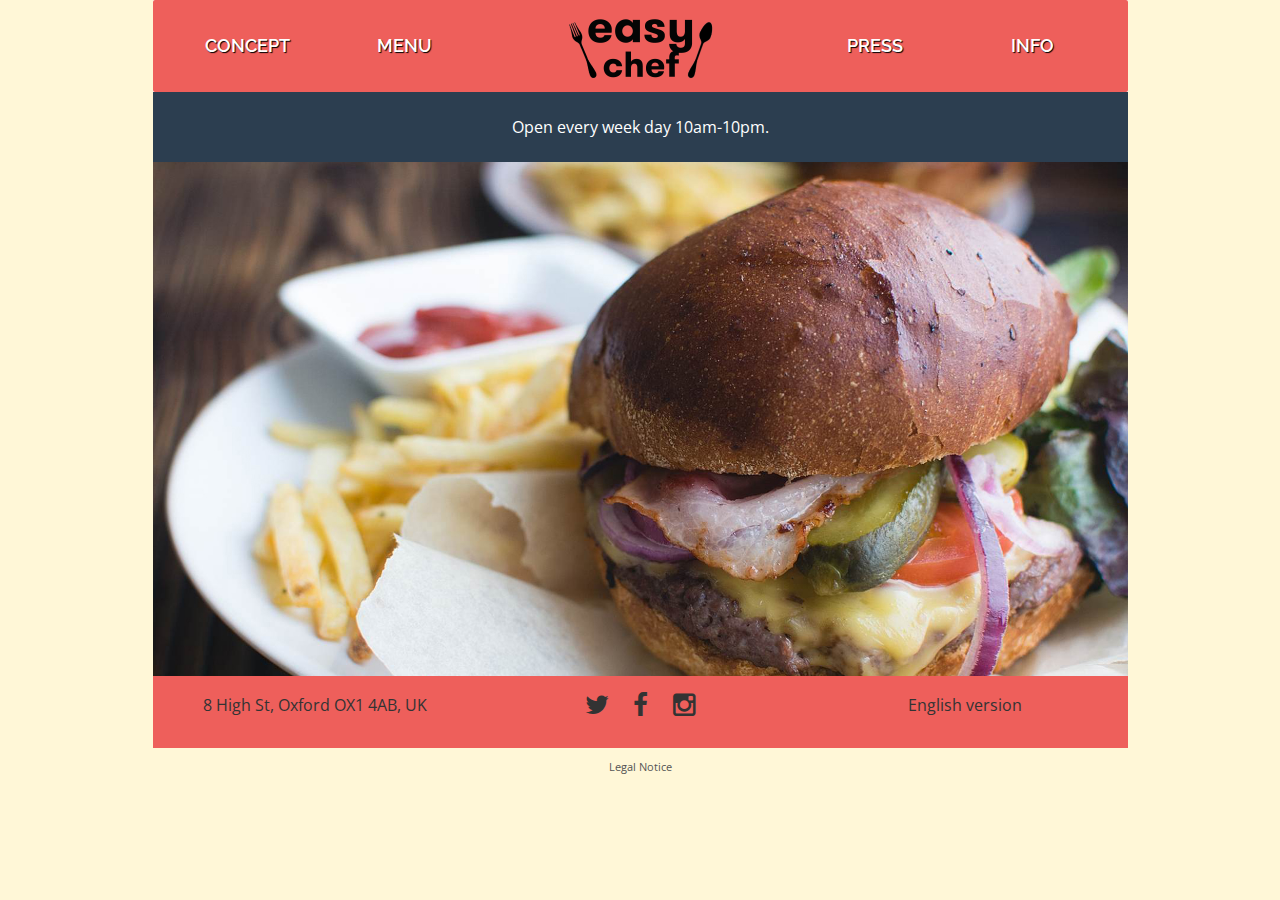
==== index.html @ f5a64a66 "Automated commit at 2016-01-16 16:14:42 UTC by middleman-deploy 1.0.0" ====
<!doctype html>
<html>
  <head>
    <meta charset="utf-8">

    <!-- Always force latest IE rendering engine or request Chrome Frame -->
    <meta content="IE=edge,chrome=1" http-equiv="X-UA-Compatible">

    <!-- For Bootstrap responsiveness -->
    <meta http-equiv="X-UA-Compatible" content="IE=edge">
    <meta name="viewport" content="width=device-width, initial-scale=1">

    <!-- Use title if it's in the page YAML frontmatter -->
    <title>easy chef</title>

    <link href="stylesheets/all.css" rel="stylesheet" type="text/css" />
    <script src="javascripts/all.js" type="text/javascript"></script>

    <!-- HTML5 Shim and Respond.js IE8 support of HTML5 elements and media queries -->
    <!-- Leave those next 4 lines if you care about users using IE8 -->
    <!--[if lt IE 9]>
      <script src="https://oss.maxcdn.com/html5shiv/3.7.2/html5shiv.min.js"></script>
      <script src="https://oss.maxcdn.com/respond/1.4.2/respond.min.js"></script>
    <![endif]-->
  </head>

  <body class="index">

  <div class="container">
    <div class="row">
      <div class="col-xs-0 col-md-1"></div>
      <div class="col-xs-12 col-md-10 main">
        <!-- MAIN -->
        <nav class="navmenu navbar">
  <div class="container-fluid">
    <div class="row navrow">
      <div class="visible-xs visible-sm col-xs-12 navlogo">
<a href="./">          <img class="brandlogo" src="images/brandlogo.png" />
</a>      </div>
      <div class="col-xs-6 col-sm-3 col-md-2 navlink">
        <a href="concept.html">CONCEPT</a>
      </div>
      <div class="col-xs-6 col-sm-3 col-md-2 navlink">
        <a href="menu.html">MENU</a>
      </div>
      <div class="hidden-xs hidden-sm col-xs-4 navlogo">
<a href="./">          <img class="brandlogo" src="images/brandlogo.png" />
</a>      </div>
      <div class="col-xs-6 col-sm-3 col-md-2 navlink">
        <a href="press.html">PRESS</a>
      </div>
      <div class="col-xs-6 col-sm-3 col-md-2 navlink">
        <a href="info.html">INFO</a>
      </div>
    </div>
  </div>
</nav>

        <div class="container-fluid">
  <div class="row news">
    Open every week day 10am-10pm.
  </div>
  <div class="row mainimage">
    <img src="images/burger.jpg" />
  </div>
</div>

        <nav class="navmenu footer">
  <div class="container-fluid">
    <div class="row">
      <div class="col-xs-12 col-sm-4 footelement">
        <p>8 High St, Oxford OX1 4AB, UK</p>
      </div>
      <div class="col-xs-12 col-sm-4 footelement">
<a target="_blank" href="http://www.twitter.com">            <i class="fa fa-twitter"></i>
</a><a target="_blank" href="http://www.facebook.com">            <i class="fa fa-facebook"></i>
</a><a target="_blank" href="http://www.instagram.com">            <i class="fa fa-instagram"></i>
</a>      </div>
      <div class="col-xs-12 col-sm-4 footelement">
        <a href="/resto"><p>English version</p></a>
      </div>
    </div>
  </div>
</nav>

      </div>
      <div class="col-xs-0 col-md-1"></div>
    </div>
  </div>
  <div id="legal">
    <a href="legal.html">Legal Notice</a>
  </div>





  </body>
</html>
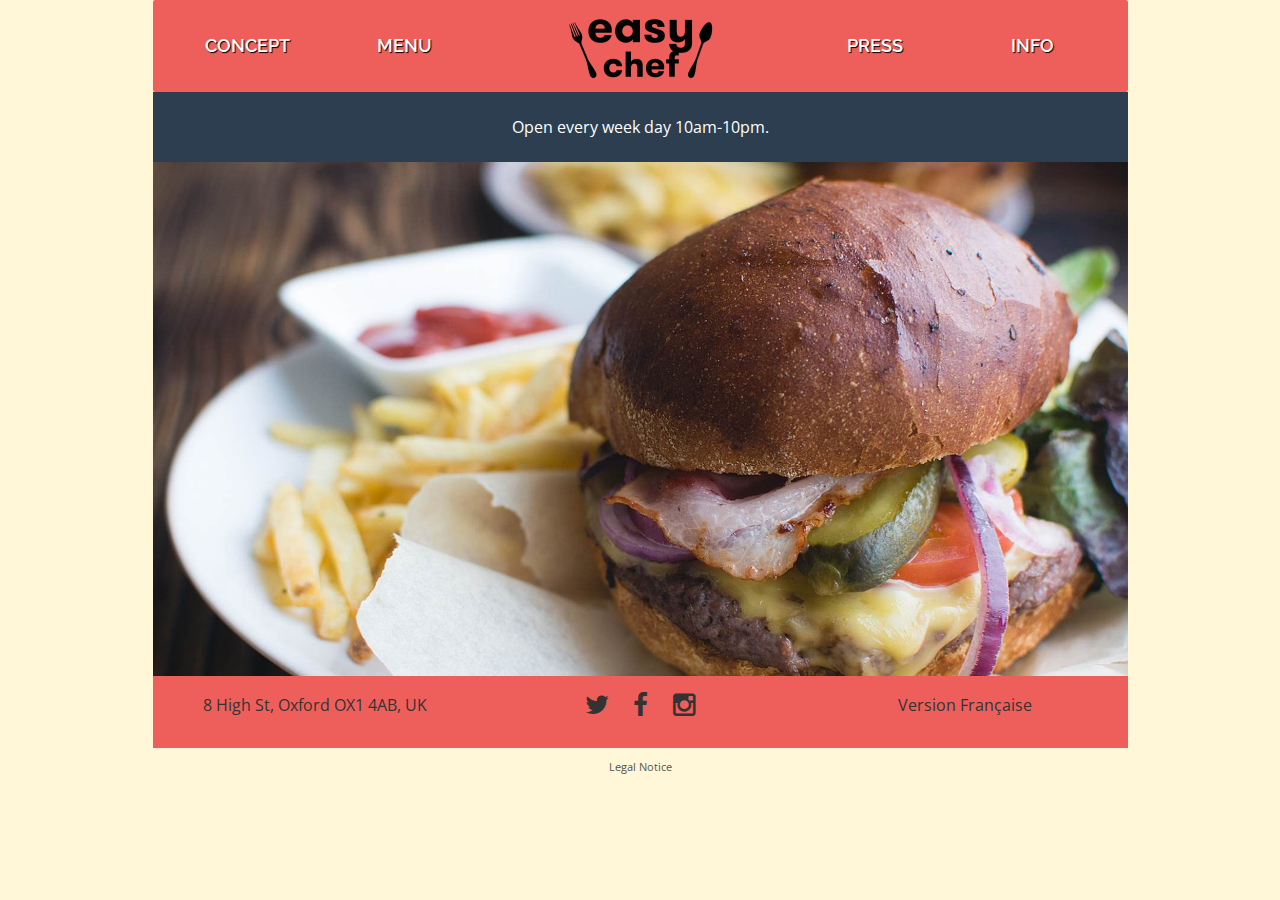
==== commit fb4fccbc: "Automated commit at 2016-01-16 16:22:51 UTC by middleman-deploy 1.0.0" ====
--- a/index.html
+++ b/index.html
@@ -77,7 +77,7 @@
 </a><a target="_blank" href="http://www.instagram.com">            <i class="fa fa-instagram"></i>
 </a>      </div>
       <div class="col-xs-12 col-sm-4 footelement">
-        <a href="/resto"><p>English version</p></a>
+        <a href="/fr"><p>Version Française</p></a>
       </div>
     </div>
   </div>
--- a/stylesheets/all.css
+++ b/stylesheets/all.css
@@ -9402,9 +9402,10 @@
 /* line 53, /Users/brodi/code/maxbrodi/resto/source/stylesheets/pages/_menu.scss */
 .dishdescription {
   font-weight: 100;
-  color: #CECECE; }
-
-/* line 58, /Users/brodi/code/maxbrodi/resto/source/stylesheets/pages/_menu.scss */
+  color: #CECECE;
+  padding-left: 27px; }
+
+/* line 59, /Users/brodi/code/maxbrodi/resto/source/stylesheets/pages/_menu.scss */
 .arrow {
   width: 5%;
   padding-bottom: 2px;
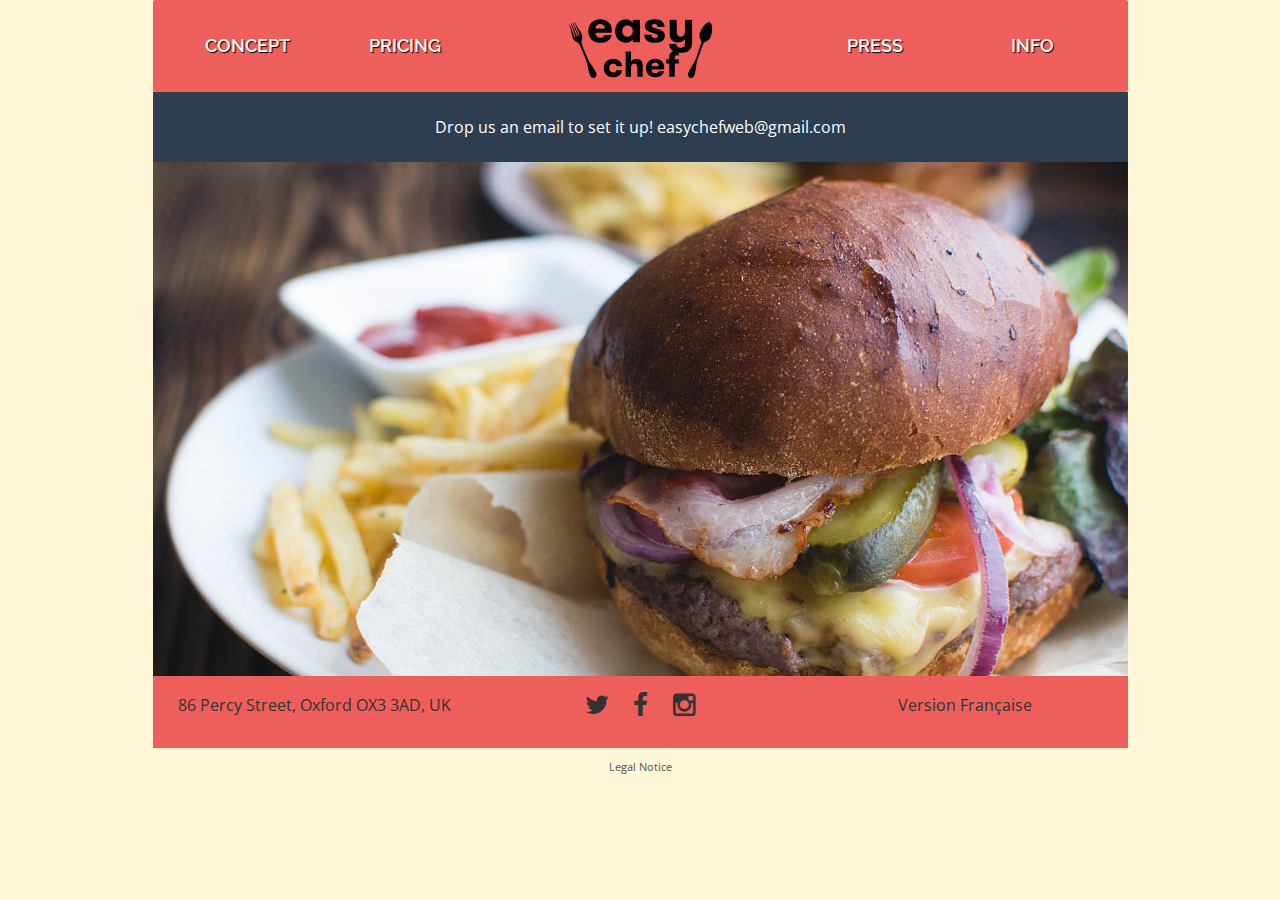
==== commit 7ab1f8ad: "Automated commit at 2016-01-20 18:41:53 UTC by middleman-deploy 1.0.0" ====
--- a/index.html
+++ b/index.html
@@ -41,7 +41,7 @@
         <a href="concept.html">CONCEPT</a>
       </div>
       <div class="col-xs-6 col-sm-3 col-md-2 navlink">
-        <a href="menu.html">MENU</a>
+        <a href="menu.html">PRICING</a>
       </div>
       <div class="hidden-xs hidden-sm col-xs-4 navlogo">
 <a href="./">          <img class="brandlogo" src="images/brandlogo.png" />
@@ -58,7 +58,7 @@
 
         <div class="container-fluid">
   <div class="row news">
-    Open every week day 10am-10pm.
+    Drop us an email to set it up! easychefweb@gmail.com
   </div>
   <div class="row mainimage">
     <img src="images/burger.jpg" />
@@ -69,7 +69,7 @@
   <div class="container-fluid">
     <div class="row">
       <div class="col-xs-12 col-sm-4 footelement">
-        <p>8 High St, Oxford OX1 4AB, UK</p>
+        <p>86 Percy Street, Oxford OX3 3AD, UK</p>
       </div>
       <div class="col-xs-12 col-sm-4 footelement">
 <a target="_blank" href="http://www.twitter.com">            <i class="fa fa-twitter"></i>
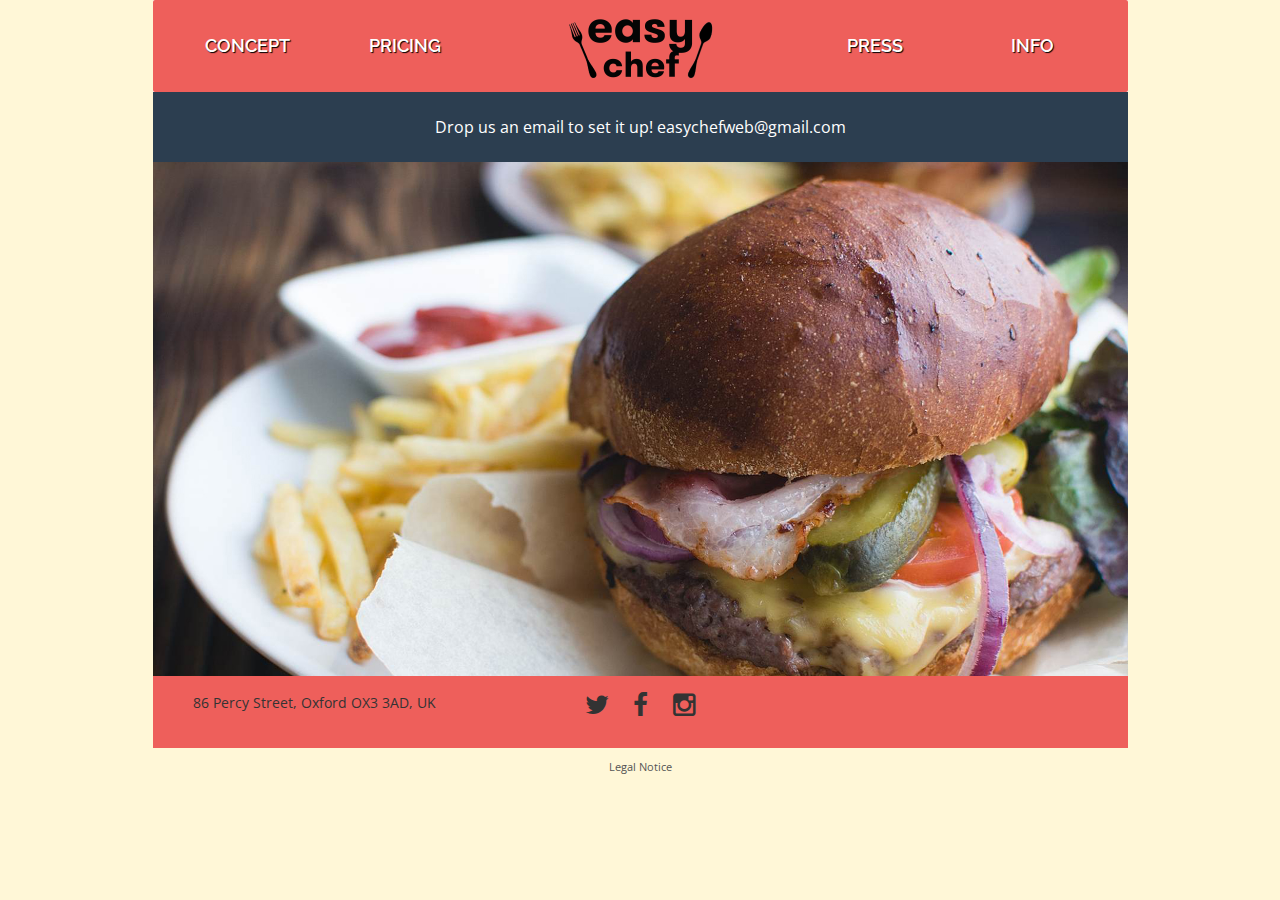
==== commit 383f181e: "Automated commit at 2016-01-21 19:46:43 UTC by middleman-deploy 1.0.0" ====
--- a/index.html
+++ b/index.html
@@ -68,7 +68,7 @@
         <nav class="navmenu footer">
   <div class="container-fluid">
     <div class="row">
-      <div class="col-xs-12 col-sm-4 footelement">
+      <div class="col-xs-12 col-sm-4 footelement addressfooter">
         <p>86 Percy Street, Oxford OX3 3AD, UK</p>
       </div>
       <div class="col-xs-12 col-sm-4 footelement">
@@ -77,7 +77,7 @@
 </a><a target="_blank" href="http://www.instagram.com">            <i class="fa fa-instagram"></i>
 </a>      </div>
       <div class="col-xs-12 col-sm-4 footelement">
-        <a href="/fr"><p>Version Française</p></a>
+        <a href="/fr"><p></p></a>
       </div>
     </div>
   </div>
--- a/stylesheets/all.css
+++ b/stylesheets/all.css
@@ -9153,6 +9153,10 @@
   padding: 1em 0;
   min-height: 8vh; }
 
+/* line 27, /Users/brodi/code/maxbrodi/resto/source/stylesheets/layout/_footer.css.scss */
+.addressfooter {
+  font-size: 14px; }
+
 /* line 6, /Users/brodi/code/maxbrodi/resto/source/stylesheets/layout/_navbar.css.scss */
 .navbar {
   background: #EE5F5B;
@@ -9289,9 +9293,14 @@
 
 /* line 13, /Users/brodi/code/maxbrodi/resto/source/stylesheets/pages/_concept.scss */
 .concepttxt {
-  padding: 4em 3em;
+  padding: 2em 3em 0em 3em;
   text-align: justify;
   font-size: 14px; }
+
+/* line 19, /Users/brodi/code/maxbrodi/resto/source/stylesheets/pages/_concept.scss */
+.concepttitle {
+  color: #EE5F5B;
+  font-weight: 600; }
 
 /* line 1, /Users/brodi/code/maxbrodi/resto/source/stylesheets/pages/_home.scss */
 .news {
